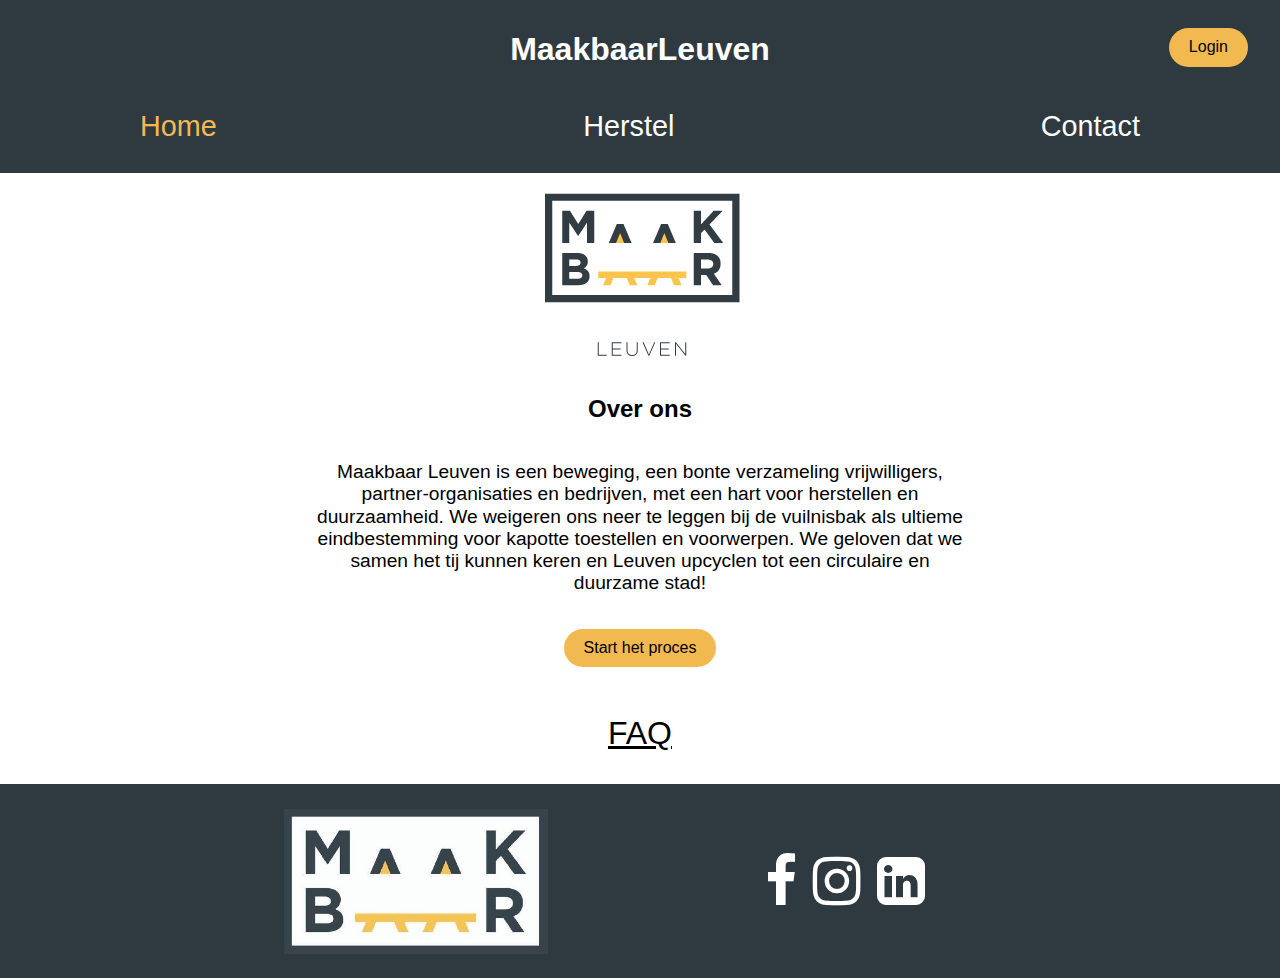
==== src/main/resources/templates/index.html @ 76f574c4 "Merge branch 'dev' into 40-emailcontact" ====
<!DOCTYPE html>
<html lang="en">
<head>
    <meta charset="UTF-8">
    <meta name="viewport" content="width=device-width, initial-scale=1.0">
    <link rel="stylesheet" href="../style/scss/normalize.css">
    <link rel="stylesheet" href="https://stackpath.bootstrapcdn.com/font-awesome/4.7.0/css/font-awesome.min.css">
    <link rel="stylesheet" href="../style/scss/style.css">
    <link rel="icon" type="image/png" href="../images/MaakbaarLeuven_jpg.jpg">
    <script type="text/javascript" src="../js/load_fragment.js" defer></script>
    <title>MaakbaarLeuven</title>
</head>
<body>
    <header id="headerContainer"></header>
    <main class="home_screen">
        <img src="../images/maakbaarleuven_logo.png" alt="placeholder-logo">
        <section class="over_ons">
            <h2>Over ons</h2>
            <p>Maakbaar Leuven is een beweging, een bonte verzameling vrijwilligers, partner-organisaties en bedrijven,
                met een hart voor herstellen en duurzaamheid. We weigeren ons neer te leggen bij de vuilnisbak als
                ultieme eindbestemming voor kapotte toestellen en voorwerpen. We geloven dat we samen het tij kunnen
                keren en Leuven upcyclen tot een circulaire en duurzame stad!</p>
        </section>
        <div id="button_FAQ">
            <button id="repair_form">Start het proces</button>
            <script>
                document.getElementById('repair_form').addEventListener('click', function() {
                    var link = document.createElement('a');
                    link.href = 'herstel.html';
                    link.click();
                    
                });
            </script>
            <a href="faq.html">FAQ</a>
        </div>
    </main>
    <footer id="footerContainer"></footer>
</body>
</html>
---- src/main/resources/style/scss/style.css ----
header {
  justify-content: space-between;
  align-items: center;
  padding: 10px 5%;
  background-color: rgb(47, 57, 64);
  position: relative;
}
header h1 {
  display: flex;
  justify-content: center;
  color: rgb(255, 255, 255);
}
header #login {
  display: inline-block;
  padding: 10px 20px;
  background-color: rgb(242, 185, 80);
  color: rgb(0, 0, 0);
  border: none;
  border-radius: 20px; /* Rounded edges */
  font-size: 16px;
  text-align: center;
  text-decoration: none;
  transition: background-color 0.3s, transform 0.2s;
  cursor: pointer;
  position: absolute;
  top: 1.76rem;
  right: 2rem;
}
header #login:hover {
  cursor: pointer;
  transform: scale(1.05);
}
header #login:active, header #login button:focus {
  outline: none; /* Remove the focus outline */
  transform: scale(0.95);
}
header nav ul {
  list-style-type: none;
  padding: 20px;
  display: flex;
  justify-content: space-between;
  max-width: 1000px;
  margin: auto;
}
header nav ul a {
  display: block;
  font-size: 1.8rem;
  transition: all 0.3s ease 0s;
  color: rgb(255, 255, 255);
}
header nav ul a:hover {
  transform: scale(1.05);
}
header nav ul .current a {
  color: rgb(242, 185, 80);
}

html {
  margin: 0;
  padding: 0;
  font-family: Arial, Helvetica, sans-serif;
}
html p {
  font-size: 1.2rem;
}
html a {
  text-decoration: none;
}

main .over_ons {
  display: flex;
  flex-direction: column;
  align-items: center;
}
main button {
  display: inline-block;
  padding: 10px 20px;
  background-color: rgb(242, 185, 80);
  color: rgb(0, 0, 0);
  border: none;
  border-radius: 20px; /* Rounded edges */
  font-size: 16px;
  text-align: center;
  text-decoration: none;
  transition: background-color 0.3s, transform 0.2s;
  margin: 1rem;
  cursor: pointer;
}
main button:hover {
  cursor: pointer;
  transform: scale(1.05);
}
main button:active, main button button:focus {
  outline: none; /* Remove the focus outline */
  transform: scale(0.95);
}
main #button_FAQ {
  display: flex;
  flex-direction: column;
  align-items: center;
}
main #button_FAQ a {
  margin-top: 2rem;
  margin-bottom: 2rem;
  font-size: 2rem;
  color: rgb(0, 0, 0);
  text-decoration: underline;
}
main #button_FAQ a:hover {
  transition: all 0.3s ease 0s;
  transform: scale(1.05);
}

.home_screen {
  max-width: 75ch;
  margin: auto;
  text-align: center;
}

body {
  min-height: 100vh;
}


/* Use the original naming conventions */
#vraag1div, #treediv, #maindiv, #nextdiv {
  display: flex;
  flex-direction: column;
}

#vraag1div {
  display: grid;
  grid-template-columns: 2fr 1fr;
  grid-gap: 10px;
}

#vraag1div label {
  grid-column: 0, 1;
}

#vraag1div input[type=radio] {
  grid-column: 1, 2;
}

#treediv {
  display: grid;
  grid-template-columns: 1fr 1fr;
  grid-gap: 10px;
}

#treediv p {
  grid-column: span 2;
}

#treediv label {
  grid-column: 0, 1;
}

#treediv input[type=radio] {
  grid-column: 1, 2;
}

/* Common styles for select and input elements */
select, input {
  width: 50%; /* Adjust the width as needed */
  padding: 5px;
  margin: 5px 0;
}

/* Common styles for buttons */
/* Specific styles for #maindiv */
#maindiv {
  align-items: center;
  text-align: center;
}

/* Specific styles for #nextdiv */
#nextdiv {
  align-items: center;
  text-align: center;
}

/* Styles for labels inside #nextdiv */
#nextdiv label {
  font-weight: bold;
}

/* Styles for error text inside #nextdiv */
#nextdiv #error {
  color: red;
}

#vraag1div #error {
  color: red;
  display: block;
  margin: 10px auto;
}

#treediv #error {
  color: red;
  display: block;
  margin: 10px auto;
}

#vraag1div {
  width: 80%;
  margin: 0 auto;
  padding: 20px;
  border: 1px solid #ccc;
  border-radius: 5px;
}

/* Style the radio buttons and labels */
#vraag1div label {
  display: block;
  margin-bottom: 5px;
}

#vraag1div input[type=radio] {
  margin-right: 5px;
}

/* Center the button */
#vraag1button {
  display: block;
  margin: 10px auto;
}

/* Center everything within the main element */
main {
  display: flex;
  flex-direction: column;
  align-items: center;
  margin-top: 5rem;
}

/* Styles for buttons */
div {
  display: flex;
  flex-direction: column;
}

#emailButton, #formButton {
  background-color: rgb(242, 185, 80);
  color: black;
  margin: 5px;
  padding: 20px;
  margin-top: 2rem;
  margin-bottom: 2rem;
}

.form-button {
  background-color: #2ECC40;
  color: white;
  margin: 5px;
}

.send-button {
  background-color: #FF4136;
  color: white;
  margin: 10px 0;
}

/* Styles for labels and inputs */
label {
  font-weight: bold;
}

input {
  width: 100%;
}


footer {
  position: sticky;
  top: 100%;
  display: grid;
  grid-template-columns: 65% 0%;
  width: 100%;
  height: auto;
  margin: 0;
  background-color: rgb(47, 57, 64);
}
footer h3 {
  text-transform: capitalize;
  line-height: 3rem;
  font-size: 1.8rem;
  margin: auto;
}
footer div {
  align-self: center;
  display: flex;
  align-items: center;
  text-align: center;
  line-height: 1.2rem;
  margin: 0.8rem;
  gap: 1rem;
  flex-direction: column;
}
footer ul {
  list-style: none;
  padding-left: 0;
  display: flex;
  flex-direction: column;
}
footer .socials {
  flex-direction: row;
  gap: 1rem;
  font-size: 3.5rem;
  vertical-align: auto;
}
footer .socials :hover {
  transition: all 0.3s ease 0s;
  color: rgb(242, 185, 80);
  transform: scale(1.05);
}
footer .socials li a {
  color: white;
}
footer p {
  text-transform: capitalize;
  max-width: none;
  width: 100%;
  text-align: center;
  padding: 0.8rem;
  word-spacing: 0.07rem;
  margin-bottom: 0;
}
footer span {
  text-transform: uppercase;
  font-weight: 200;
}

.kader {
  display: flex;
  padding: 2rem;
  margin-left: 20rem;
  margin-right: 20rem;
  margin-top: 2rem;
  margin-bottom: 2rem;
  background: whitesmoke;
  border-radius: 10px;
  flex-direction: column;
  -webkit-user-select: none; /* Safari */ /* IE 10 and IE 11 */
  -moz-user-select: none;
       user-select: none; /* Standard syntax */
}

.vraag {
  display: flex;
  background: whitesmoke;
  border-radius: 10px;
  flex-direction: column;
}

.antwoord {
  display: flex;
  padding: 2rem;
  background: rgb(168, 168, 168);
  border-radius: 10px;
  flex-direction: column;
}

.vraag:hover {
  cursor: pointer;
}

.deactivate {
  display: none;
}

.activate {
  display: block;
}

a {
  text-decoration: none;
}

body.login {
  background: #fbfbfb;
  background-repeat: no-repeat;
}

label {
  font-family: "Raleway", sans-serif;
  font-size: 11pt;
}

#forgot-pass {
  color: #432c2c;
  font-family: "Raleway", sans-serif;
  font-size: 10pt;
  margin-top: 0.7rem;
  text-align: right;
}

#card {
  background: -webkit-linear-gradient(bottom, #F2A950, #F2B950);
  background-repeat: no-repeat;
  border-radius: 8px;
  box-shadow: 1px 2px 8px rgba(0, 0, 0, 0.65);
  height: 410px;
  margin: 6rem auto 8.1rem auto;
  width: 329px;
}

#card-content {
  padding: 12px 44px;
}

#card-title {
  font-family: "Raleway Thin", sans-serif;
  letter-spacing: 4px;
  padding-bottom: 23px;
  padding-top: 13px;
  text-align: center;
}

#signup {
  color: #432c2c;
  font-family: "Raleway", sans-serif;
  font-size: 10pt;
  margin-top: 16px;
  text-align: center;
}

#submit-btn {
  background: -webkit-linear-gradient(right, #0D0D0D, #2F3940);
  border: none;
  border-radius: 21px;
  cursor: pointer;
  color: white;
  font-family: "Raleway SemiBold", sans-serif;
  height: 42.3px;
  margin: 0 auto;
  margin-top: 50px;
  transition: 0.25s;
  width: 153px;
}

#submit-btn:hover {
  transition: all 0.3s ease 0s;
  transform: scale(1.05);
}

.form {
  align-items: left;
  display: flex;
  flex-direction: column;
}

.form-border {
  height: 1px;
  width: 100%;
}

.form-content {
  background: #fbfbfb;
  border: none;
  outline: none;
  padding-top: 14px;
}

.underline-title {
  background: -webkit-linear-gradient(right, #0D0D0D, #2F3940);
  height: 2px;
  margin: -1.1rem auto 0 auto;
  width: 89px;
}

a {
  text-decoration: none;
}

body.register {
  background: #fbfbfb;
  background-repeat: no-repeat;
}

label {
  font-family: "Raleway", sans-serif;
  font-size: 11pt;
}

#forgot-pass {
  color: #432c2c;
  font-family: "Raleway", sans-serif;
  font-size: 10pt;
  margin-top: 0.7rem;
  text-align: right;
}

#card {
  background: -webkit-linear-gradient(bottom, #F2A950, #F2B950);
  background-repeat: no-repeat;
  border-radius: 8px;
  box-shadow: 1px 2px 8px rgba(0, 0, 0, 0.65);
  height: -moz-fit-content;
  height: fit-content;
  margin: 6rem auto 8.1rem auto;
  width: 329px;
}

#card-content {
  padding: 12px 44px;
}

#card-title {
  font-family: "Raleway Thin", sans-serif;
  letter-spacing: 4px;
  padding-bottom: 23px;
  padding-top: 13px;
  text-align: center;
}

#signup {
  color: #432c2c;
  font-family: "Raleway", sans-serif;
  font-size: 10pt;
  margin-top: 16px;
  text-align: center;
}

#submit-btn {
  background: -webkit-linear-gradient(right, #0D0D0D, #2F3940);
  border: none;
  border-radius: 21px;
  cursor: pointer;
  color: white;
  font-family: "Raleway SemiBold", sans-serif;
  height: 42.3px;
  margin: 1.5rem auto;
  transition: 0.25s;
  width: 153px;
}

#submit-btn:hover {
  transition: all 0.3s ease 0s;
  transform: scale(1.05);
}

.form {
  align-items: left;
  display: flex;
  flex-direction: column;
}

.form-border {
  height: 1px;
  width: 100%;
}

.form-content {
  background: #fbfbfb;
  border: none;
  outline: none;
  padding-top: 14px;
}

.underline-title {
  background: -webkit-linear-gradient(right, #0D0D0D, #2F3940);
  height: 2px;
  margin: -1.1rem auto 0 auto;
  width: 89px;
}

.label-padding {
  border: none;
  outline: none;
  padding: 0.3rem 0;
}

.input-padding {
  padding: 0.5rem;
}/*# sourceMappingURL=style.css.map */


.error {
  color: red;
}
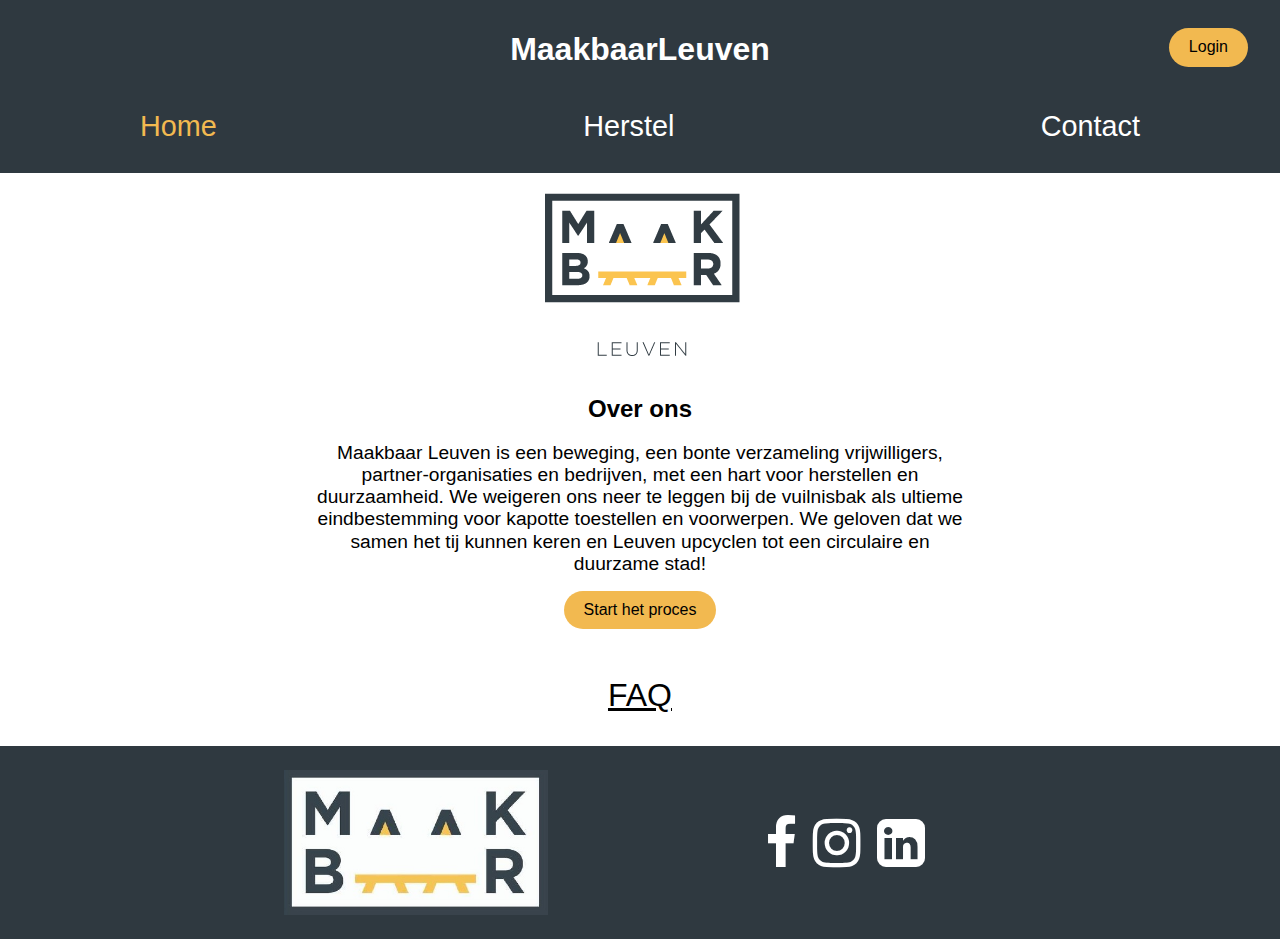
==== commit 9b493069: "Merge pull request #82 from UCLL-WerkplekProject-2023-2024/29-view-all-my-repairs-user" ====
--- a/src/main/resources/templates/index.html
+++ b/src/main/resources/templates/index.html
@@ -1,39 +1,40 @@
 <!DOCTYPE html>
 <html lang="en">
-<head>
-    <meta charset="UTF-8">
-    <meta name="viewport" content="width=device-width, initial-scale=1.0">
-    <link rel="stylesheet" href="../style/scss/normalize.css">
-    <link rel="stylesheet" href="https://stackpath.bootstrapcdn.com/font-awesome/4.7.0/css/font-awesome.min.css">
-    <link rel="stylesheet" href="../style/scss/style.css">
-    <link rel="icon" type="image/png" href="../images/MaakbaarLeuven_jpg.jpg">
-    <script type="text/javascript" src="../js/load_fragment.js" defer></script>
-    <title>MaakbaarLeuven</title>
-</head>
-<body>
-    <header id="headerContainer"></header>
-    <main class="home_screen">
-        <img src="../images/maakbaarleuven_logo.png" alt="placeholder-logo">
-        <section class="over_ons">
-            <h2>Over ons</h2>
-            <p>Maakbaar Leuven is een beweging, een bonte verzameling vrijwilligers, partner-organisaties en bedrijven,
-                met een hart voor herstellen en duurzaamheid. We weigeren ons neer te leggen bij de vuilnisbak als
-                ultieme eindbestemming voor kapotte toestellen en voorwerpen. We geloven dat we samen het tij kunnen
-                keren en Leuven upcyclen tot een circulaire en duurzame stad!</p>
-        </section>
-        <div id="button_FAQ">
-            <button id="repair_form">Start het proces</button>
-            <script>
-                document.getElementById('repair_form').addEventListener('click', function() {
-                    var link = document.createElement('a');
-                    link.href = 'herstel.html';
-                    link.click();
-                    
-                });
-            </script>
-            <a href="faq.html">FAQ</a>
-        </div>
-    </main>
-    <footer id="footerContainer"></footer>
-</body>
-</html>+    <head>
+        <meta charset="UTF-8" />
+        <meta name="viewport" content="width=device-width, initial-scale=1.0" />
+        <link rel="stylesheet" href="../style/scss/normalize.css" />
+        <link rel="stylesheet" href="https://stackpath.bootstrapcdn.com/font-awesome/4.7.0/css/font-awesome.min.css" />
+        <link rel="stylesheet" href="../style/scss/style.css" />
+        <link rel="icon" type="image/png" href="../images/MaakbaarLeuven_jpg.jpg" />
+        <script type="text/javascript" src="../js/user.js" defer></script>
+        <script type="text/javascript" src="../js/load_fragment.js" defer></script>
+        <title>MaakbaarLeuven</title>
+    </head>
+    <body>
+        <header id="headerContainer"></header>
+        <main class="home_screen">
+            <img src="../images/maakbaarleuven_logo.png" alt="maakbaarleuven-logo" />
+            <section class="over_ons">
+                <h2>Over ons</h2>
+                <p>
+                    Maakbaar Leuven is een beweging, een bonte verzameling vrijwilligers, partner-organisaties en bedrijven, met een hart voor
+                    herstellen en duurzaamheid. We weigeren ons neer te leggen bij de vuilnisbak als ultieme eindbestemming voor kapotte toestellen en
+                    voorwerpen. We geloven dat we samen het tij kunnen keren en Leuven upcyclen tot een circulaire en duurzame stad!
+                </p>
+            </section>
+            <div id="button_FAQ">
+                <button id="repair_form">Start het proces</button>
+                <script>
+                    document.getElementById("repair_form").addEventListener("click", function () {
+                        var link = document.createElement("a");
+                        link.href = "herstel.html";
+                        link.click();
+                    });
+                </script>
+                <a href="faq.html">FAQ</a>
+            </div>
+        </main>
+        <footer id="footerContainer"></footer>
+    </body>
+</html>
--- a/src/main/resources/style/scss/style.css
+++ b/src/main/resources/style/scss/style.css
@@ -10,13 +10,15 @@
   justify-content: center;
   color: rgb(255, 255, 255);
 }
-header #login {
+header #login,
+header #logout {
   display: inline-block;
   padding: 10px 20px;
   background-color: rgb(242, 185, 80);
   color: rgb(0, 0, 0);
   border: none;
-  border-radius: 20px; /* Rounded edges */
+  border-radius: 20px;
+  /* Rounded edges */
   font-size: 16px;
   text-align: center;
   text-decoration: none;
@@ -26,12 +28,17 @@
   top: 1.76rem;
   right: 2rem;
 }
-header #login:hover {
+header #login:hover,
+header #logout:hover {
   cursor: pointer;
   transform: scale(1.05);
 }
-header #login:active, header #login button:focus {
-  outline: none; /* Remove the focus outline */
+header #login:active,
+header #login button:focus,
+header #logout:active,
+header #logout button:focus {
+  outline: none;
+  /* Remove the focus outline */
   transform: scale(0.95);
 }
 header nav ul {
@@ -51,7 +58,7 @@
 header nav ul a:hover {
   transform: scale(1.05);
 }
-header nav ul .current a {
+header nav ul .current {
   color: rgb(242, 185, 80);
 }
 
@@ -121,6 +128,14 @@
   min-height: 100vh;
 }
 
+.buttonLayout2 {
+  background-color: white;
+  border: solid rgb(242, 185, 80);
+}
+
+.iframe {
+  margin-bottom: 2rem;
+}
 
 /* Use the original naming conventions */
 #vraag1div, #treediv, #maindiv, #nextdiv {
@@ -226,12 +241,47 @@
   margin: 10px auto;
 }
 
+#kader {
+  display: flex;
+  padding: 2rem;
+  margin-left: 20rem;
+  margin-right: 20rem;
+  margin-top: 2rem;
+  margin-bottom: 2rem;
+  background: whitesmoke;
+  border-radius: 10px;
+  flex-direction: column;
+  -webkit-user-select: none; /* Safari */ /* IE 10 and IE 11 */
+  -moz-user-select: none;
+       user-select: none; /* Standard syntax */
+}
+
+.deactivate * {
+  display: none;
+}
+
+.activate * {
+  display: block;
+}
+
+.videoMargin {
+  margin-top: 2rem;
+}
+
+#map {
+  height: 180px;
+}
+
+.SolutionHeader {
+  text-align: center;
+}
+
 /* Center everything within the main element */
 main {
   display: flex;
   flex-direction: column;
   align-items: center;
-  margin-top: 5rem;
+  margin-top: 2rem;
 }
 
 /* Styles for buttons */
@@ -270,6 +320,9 @@
   width: 100%;
 }
 
+body {
+  min-height: 100vh;
+}
 
 footer {
   position: sticky;
@@ -341,9 +394,9 @@
   background: whitesmoke;
   border-radius: 10px;
   flex-direction: column;
-  -webkit-user-select: none; /* Safari */ /* IE 10 and IE 11 */
-  -moz-user-select: none;
-       user-select: none; /* Standard syntax */
+  -webkit-user-select: none; /* Safari */
+  -ms-user-select: none; /* IE 10 and IE 11 */
+  user-select: none; /* Standard syntax */
 }
 
 .vraag {
@@ -496,7 +549,6 @@
   background-repeat: no-repeat;
   border-radius: 8px;
   box-shadow: 1px 2px 8px rgba(0, 0, 0, 0.65);
-  height: -moz-fit-content;
   height: fit-content;
   margin: 6rem auto 8.1rem auto;
   width: 329px;
@@ -573,9 +625,74 @@
 
 .input-padding {
   padding: 0.5rem;
-}/*# sourceMappingURL=style.css.map */
-
-
-.error {
-  color: red;
-}+}
+
+.bodyRepair {
+  font-family: "Arial", sans-serif;
+  margin: 0;
+  padding: 0;
+  background-color: #f4f4f4;
+}
+
+#repairList {
+  font-family: "Arial", sans-serif;
+  margin: 0;
+  padding: 0;
+  background-color: #f4f4f4;
+  display: grid;
+  grid-template-columns: repeat(auto-fill, minmax(300px, 1fr));
+  gap: 20px;
+  padding: 20px;
+  justify-content: center;
+}
+
+#repairItem {
+  background-color: #fff;
+  border-radius: 8px;
+  box-shadow: 0 4px 8px rgba(0, 0, 0, 0.1);
+  padding: 20px;
+  text-align: center;
+}
+
+p {
+  margin: 0;
+
+.toast {
+  visibility: hidden;
+  min-width: 250px;
+  background-color: #333;
+  color: #fff;
+  text-align: center;
+  border-radius: 2px;
+  padding: 16px;
+  position: fixed;
+  z-index: 1;
+  left: 50%;
+  bottom: 30px;
+  transform: translateX(-50%);
+}
+.toast.show {
+  visibility: visible;
+  animation: fadein 0.5s, fadeout 0.5s 2.5s;
+}
+
+@keyframes fadein {
+  from {
+    bottom: 0;
+    opacity: 0;
+  }
+  to {
+    bottom: 30px;
+    opacity: 1;
+  }
+}
+@keyframes fadeout {
+  from {
+    bottom: 30px;
+    opacity: 1;
+  }
+  to {
+    bottom: 0;
+    opacity: 0;
+  }
+}/*# sourceMappingURL=style.css.map */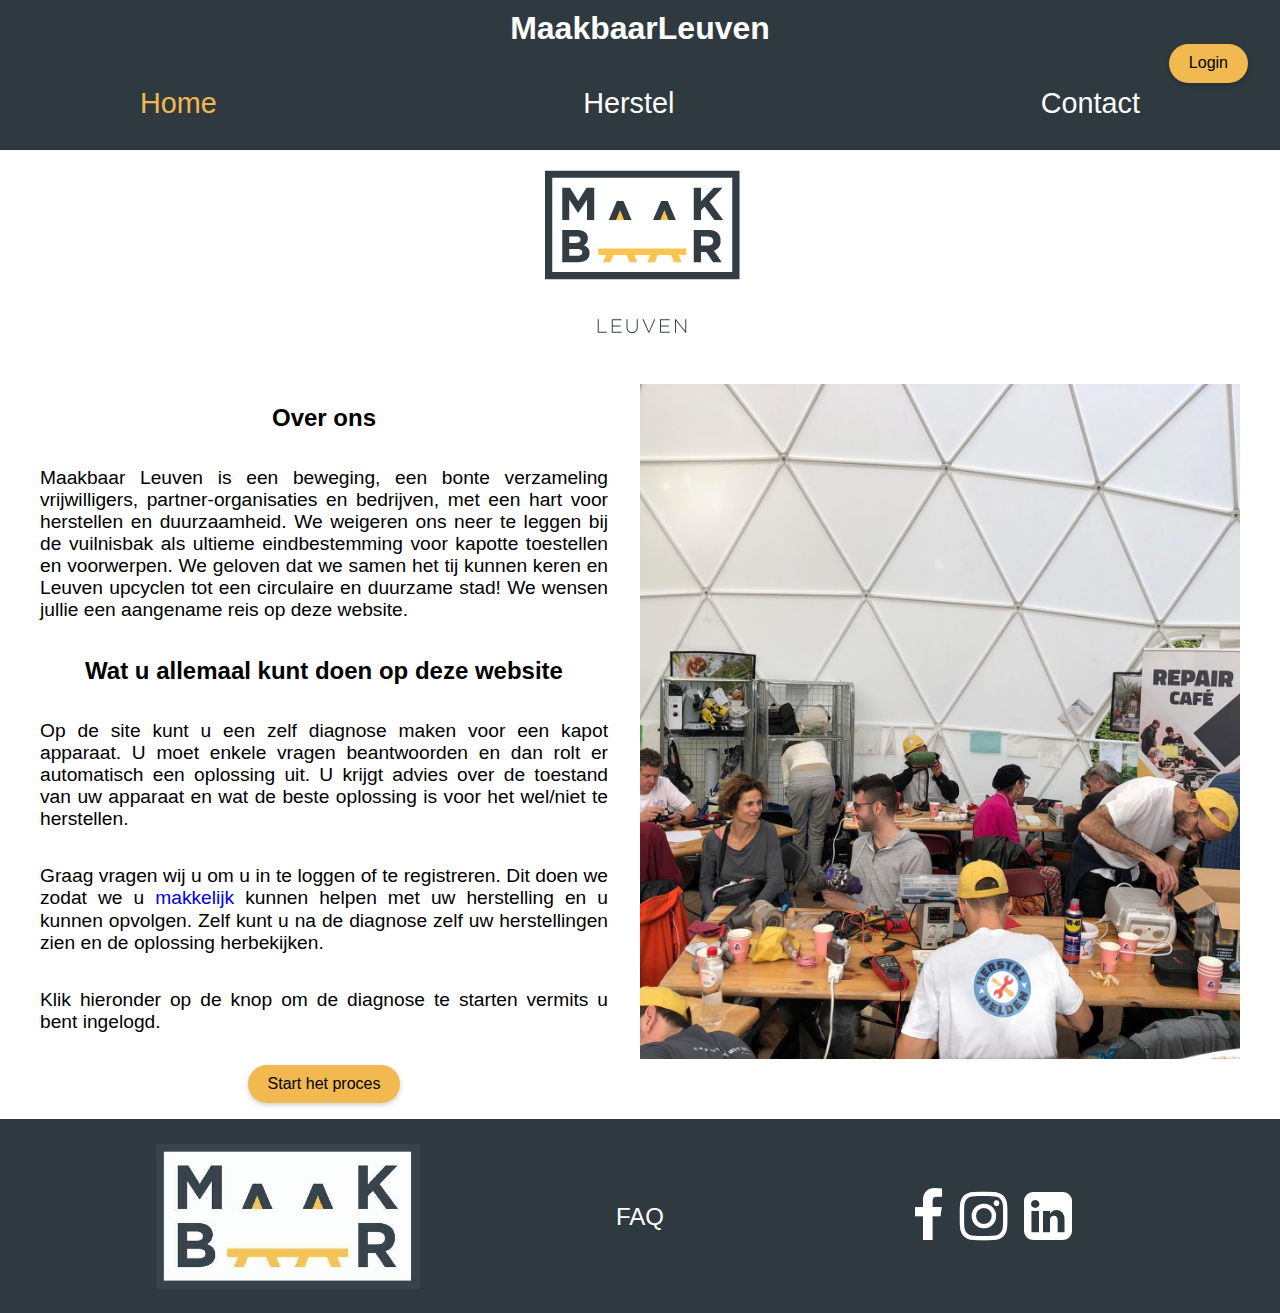
==== commit 23257827: "Merge pull request #119 from UCLL-WerkplekProject-2023-2024/dev" ====
--- a/src/main/resources/templates/index.html
+++ b/src/main/resources/templates/index.html
@@ -1,40 +1,49 @@
 <!DOCTYPE html>
-<html lang="en">
-    <head>
-        <meta charset="UTF-8" />
-        <meta name="viewport" content="width=device-width, initial-scale=1.0" />
-        <link rel="stylesheet" href="../style/scss/normalize.css" />
-        <link rel="stylesheet" href="https://stackpath.bootstrapcdn.com/font-awesome/4.7.0/css/font-awesome.min.css" />
-        <link rel="stylesheet" href="../style/scss/style.css" />
-        <link rel="icon" type="image/png" href="../images/MaakbaarLeuven_jpg.jpg" />
-        <script type="text/javascript" src="../js/user.js" defer></script>
-        <script type="text/javascript" src="../js/load_fragment.js" defer></script>
-        <title>MaakbaarLeuven</title>
-    </head>
-    <body>
-        <header id="headerContainer"></header>
-        <main class="home_screen">
-            <img src="../images/maakbaarleuven_logo.png" alt="maakbaarleuven-logo" />
-            <section class="over_ons">
-                <h2>Over ons</h2>
-                <p>
-                    Maakbaar Leuven is een beweging, een bonte verzameling vrijwilligers, partner-organisaties en bedrijven, met een hart voor
-                    herstellen en duurzaamheid. We weigeren ons neer te leggen bij de vuilnisbak als ultieme eindbestemming voor kapotte toestellen en
-                    voorwerpen. We geloven dat we samen het tij kunnen keren en Leuven upcyclen tot een circulaire en duurzame stad!
-                </p>
-            </section>
-            <div id="button_FAQ">
-                <button id="repair_form">Start het proces</button>
-                <script>
-                    document.getElementById("repair_form").addEventListener("click", function () {
-                        var link = document.createElement("a");
-                        link.href = "herstel.html";
-                        link.click();
-                    });
-                </script>
-                <a href="faq.html">FAQ</a>
-            </div>
-        </main>
-        <footer id="footerContainer"></footer>
-    </body>
+<html lang="nl">
+	<head>
+		<meta charset="UTF-8" />
+		<meta name="viewport" content="width=device-width, initial-scale=1.0" />
+		<link rel="stylesheet" href="../style/scss/normalize.css" />
+		<link rel="stylesheet" href="https://stackpath.bootstrapcdn.com/font-awesome/4.7.0/css/font-awesome.min.css" />
+		<link rel="stylesheet" href="../style/scss/style.css" />
+		<link rel="icon" type="image/png" href="../images/MaakbaarLeuven_jpg.jpg" />
+		<script type="text/javascript" src="../js/user.js" defer></script>
+		<script type="text/javascript" src="../js/load_fragment.js" defer></script>
+		<title>MaakbaarLeuven</title>
+	</head>
+	<body>
+		<header id="headerContainer"></header>
+		<main class="home_screen">
+			<img id="logoMaakbaar" src="../images/maakbaarleuven_logo.png" alt="maakbaarleuven-logo" />
+			<div class="text_container">
+			<section class="over_ons">
+				<h2>Over ons</h2>
+				<p>
+					Maakbaar Leuven is een beweging, een bonte verzameling vrijwilligers, partner-organisaties en bedrijven, met een hart voor herstellen en
+					duurzaamheid. We weigeren ons neer te leggen bij de vuilnisbak als ultieme eindbestemming voor kapotte toestellen en voorwerpen. We geloven
+					dat we samen het tij kunnen keren en Leuven upcyclen tot een circulaire en duurzame stad! We wensen jullie een aangename reis op deze website.
+				</p>
+				<h2>Wat u allemaal kunt doen op deze website</h2>
+				<p class="text_index">Op de site kunt u een zelf diagnose maken voor een kapot apparaat. U moet enkele vragen beantwoorden en dan rolt er automatisch een oplossing uit. U krijgt advies over de toestand van uw apparaat en wat de beste oplossing is voor het wel/niet te herstellen.</p>
+				<p class="text_index">Graag vragen wij u om u in te loggen of te registreren. Dit doen we zodat we u <a id="easter_egg" href="https://www.tiktok.com/@jokke.vl/video/7302476106165243169">makkelijk</a> kunnen helpen met uw herstelling en u kunnen opvolgen. Zelf kunt u na de diagnose zelf uw herstellingen zien en de oplossing herbekijken.</p>
+				<p class="text_index">Klik hieronder op de knop om de diagnose te starten vermits u bent ingelogd.</p>
+				<div id="button_FAQ">
+					<button id="repair_form">Start het proces</button>
+					<script>
+						document.getElementById("repair_form").addEventListener("click", function () {
+							var link = document.createElement("a");
+							link.href = "herstel.html";
+							link.click();
+						});
+					</script>
+				</div>
+			</div>
+			</section>
+			
+			<div class="image_container">
+				<img src="../images/foto_repair.jpg" alt="Repair cafe">
+			  </div>
+		</main>
+		<footer id="footerContainer"></footer>
+	</body>
 </html>
--- a/src/main/resources/style/scss/style.css
+++ b/src/main/resources/style/scss/style.css
@@ -121,7 +121,7 @@
 .home_screen {
   max-width: 75ch;
   margin: auto;
-  text-align: center;
+  text-align: justify;
 }
 
 body {
@@ -137,6 +137,195 @@
   margin-bottom: 2rem;
 }
 
+h1 {
+  margin: 0 auto;
+  margin-bottom: 20px;
+}
+
+.text_index {
+  margin-bottom: 1rem;
+}
+
+#easter_egg:visited {
+  text-decoration: none;
+  color: rgb(0, 0, 0);
+}
+
+#easter_egg {
+  cursor: text;
+}
+
+#dropdownlabel {
+  display: block;
+  font-size: 1rem;
+  color: #333;
+  margin-bottom: 0.5rem;
+}
+
+select#merk, select#devices {
+  width: 100%;
+  padding: 10px 15px;
+  background-color: #fff;
+  border: 2px solid #ccc;
+  border-radius: 4px;
+  font-size: 1rem;
+  color: #333;
+  -webkit-appearance: none;
+  -moz-appearance: none;
+  appearance: none;
+  background-image: url('data:image/svg+xml;utf8,<svg fill="%23333" height="24" viewBox="0 0 24 24" width="24" xmlns="http://www.w3.org/2000/svg"><path d="M7 10l5 5 5-5z"/></svg>');
+  background-repeat: no-repeat;
+  background-position: right 10px top 50%;
+  background-size: 12px;
+  cursor: pointer;
+}
+select#merk:hover, select#devices:hover {
+  border-color: #bbb;
+}
+select#merk:focus, select#devices:focus {
+  outline: none;
+  border-color: #66afe9;
+  box-shadow: 0 0 0 0.2rem rgba(102, 175, 233, 0.25);
+}
+
+input {
+  background: #f2f2f2;
+  border: 2px solid #ddd;
+  border-radius: 8px;
+  padding: 10px 15px;
+  font-size: 16px;
+  color: #333;
+  transition: border-color 0.3s, box-shadow 0.3s;
+  margin-top: 20px;
+}
+input:focus {
+  border-color: #0056b3;
+  box-shadow: 0 0 8px rgba(0, 86, 179, 0.25);
+  outline: none;
+}
+input::-moz-placeholder {
+  color: #999;
+}
+input::placeholder {
+  color: #999;
+}
+input:disabled {
+  background: #eaeaea;
+  color: #999;
+}
+
+#emailMain {
+  display: flex;
+  flex-direction: column;
+  align-items: center;
+  justify-content: center;
+  padding: 2rem;
+}
+#emailMain button {
+  font-size: 1rem;
+  padding: 0.75rem 2rem;
+  margin: 1rem 0;
+  border: none;
+  border-radius: 2rem;
+  box-shadow: 0 2px 5px rgba(0, 0, 0, 0.2);
+  cursor: pointer;
+  text-decoration: none;
+  transition: all 0.3s ease;
+  width: auto;
+  max-width: 260px;
+}
+#emailMain button:hover, #emailMain button:focus {
+  background-color: #e59a11;
+  box-shadow: 0 4px 8px rgba(0, 0, 0, 0.3);
+  outline: none;
+}
+#emailMain #emailButton {
+  background-color: whitesmoke;
+  border-radius: 2rem;
+  border-width: 2px;
+  border: solid;
+  border-color: rgb(242, 185, 80);
+}
+@media (min-width: 768px) {
+  #emailMain {
+    max-width: 80%;
+    margin: 0 auto;
+  }
+}
+
+#agendaButton {
+  background-color: whitesmoke;
+  border-radius: 2rem;
+  border-width: 2px;
+  border: solid;
+  border-color: rgb(242, 185, 80);
+}
+
+button {
+  font-size: 1rem;
+  padding: 0.75rem 2rem;
+  margin: 1rem 0;
+  border: none;
+  border-radius: 2rem;
+  box-shadow: 0 2px 5px rgba(0, 0, 0, 0.2);
+  cursor: pointer;
+  text-decoration: none;
+  transition: all 0.3s ease;
+  width: auto;
+  max-width: 260px;
+}
+button:hover, button:focus {
+  background-color: #e59a11;
+  box-shadow: 0 4px 8px rgba(0, 0, 0, 0.3);
+  outline: none;
+}
+
+.home_screen {
+  display: grid;
+  grid-template-columns: repeat(2, 1fr);
+  grid-gap: 2rem;
+  align-items: start;
+  width: 100%;
+  max-width: 1200px;
+  margin: 0 auto;
+}
+.home_screen .text_container {
+  grid-column-start: 1;
+  max-width: 600px;
+}
+.home_screen .text_container h2, .home_screen .text_container p {
+  margin-bottom: 1rem;
+}
+.home_screen #logoMaakbaar {
+  grid-column: 1/span 2;
+  justify-self: center;
+  max-width: 100%;
+  height: auto;
+}
+.home_screen .image_container {
+  grid-column-start: 2;
+  max-width: 600px;
+}
+.home_screen .image_container img {
+  width: auto;
+  height: 75vh;
+  -o-object-fit: cover;
+     object-fit: cover;
+}
+@media (max-width: 960px) {
+  .home_screen {
+    grid-template-columns: 1fr;
+  }
+  .home_screen .text_container, .home_screen .image_container {
+    max-width: 100%;
+  }
+}
+@media (max-width: 1200px) {
+  .home_screen {
+    max-width: 100%;
+  }
+}
+
 /* Use the original naming conventions */
 #vraag1div, #treediv, #maindiv, #nextdiv {
   display: flex;
@@ -145,7 +334,7 @@
 
 #vraag1div {
   display: grid;
-  grid-template-columns: 2fr 1fr;
+  grid-template-columns: 9fr 1fr;
   grid-gap: 10px;
 }
 
@@ -169,6 +358,7 @@
 
 #treediv label {
   grid-column: 0, 1;
+  margin: 0 auto;
 }
 
 #treediv input[type=radio] {
@@ -201,7 +391,7 @@
 }
 
 /* Styles for error text inside #nextdiv */
-#nextdiv #error {
+#error {
   color: red;
 }
 
@@ -218,11 +408,8 @@
 }
 
 #vraag1div {
-  width: 80%;
   margin: 0 auto;
   padding: 20px;
-  border: 1px solid #ccc;
-  border-radius: 5px;
 }
 
 /* Style the radio buttons and labels */
@@ -266,6 +453,9 @@
 
 .videoMargin {
   margin-top: 2rem;
+  display: flex;
+  justify-content: center;
+  align-items: center;
 }
 
 #map {
@@ -274,6 +464,33 @@
 
 .SolutionHeader {
   text-align: center;
+}
+
+.vraag_container {
+  min-width: 30rem;
+  font-size: 1.3rem;
+}
+
+.vraag_container label, .vraag_container button, .vraag_container p {
+  font-size: 1.3rem;
+}
+
+.solutiondiv p {
+  font-size: 1.3rem;
+}
+
+#maindiv label, #maindiv button {
+  font-size: 1.3rem;
+}
+
+#nextdiv label, #maindiv button {
+  font-size: 1.3rem;
+}
+
+.vraag_button, #start {
+  margin: 1rem auto;
+  grid-column: span 2;
+  width: 15rem;
 }
 
 /* Center everything within the main element */
@@ -328,7 +545,7 @@
   position: sticky;
   top: 100%;
   display: grid;
-  grid-template-columns: 65% 0%;
+  grid-template-columns: 45% 10% 45%;
   width: 100%;
   height: auto;
   margin: 0;
@@ -382,6 +599,17 @@
 footer span {
   text-transform: uppercase;
   font-weight: 200;
+}
+footer #faq {
+  text-decoration: none;
+  color: white;
+  font-size: 1.5rem;
+  margin: 0 auto;
+}
+footer #faq:hover {
+  transition: all 0.3s ease 0s;
+  color: rgb(242, 185, 80);
+  transform: scale(1.05);
 }
 
 .kader {
@@ -394,9 +622,12 @@
   background: whitesmoke;
   border-radius: 10px;
   flex-direction: column;
-  -webkit-user-select: none; /* Safari */
-  -ms-user-select: none; /* IE 10 and IE 11 */
-  user-select: none; /* Standard syntax */
+  -webkit-user-select: none;
+  /* Safari */
+  /* IE 10 and IE 11 */
+  -moz-user-select: none;
+       user-select: none;
+  /* Standard syntax */
 }
 
 .vraag {
@@ -549,6 +780,7 @@
   background-repeat: no-repeat;
   border-radius: 8px;
   box-shadow: 1px 2px 8px rgba(0, 0, 0, 0.65);
+  height: -moz-fit-content;
   height: fit-content;
   margin: 6rem auto 8.1rem auto;
   width: 329px;
@@ -627,6 +859,45 @@
   padding: 0.5rem;
 }
 
+.toast {
+  visibility: hidden;
+  min-width: 250px;
+  background-color: #333;
+  color: #fff;
+  text-align: center;
+  border-radius: 2px;
+  padding: 16px;
+  position: fixed;
+  z-index: 1;
+  left: 50%;
+  bottom: 30px;
+  transform: translateX(-50%);
+}
+.toast.show {
+  visibility: visible;
+  animation: fadein 0.5s, fadeout 0.5s 2.5s;
+}
+
+@keyframes fadein {
+  from {
+    bottom: 0;
+    opacity: 0;
+  }
+  to {
+    bottom: 30px;
+    opacity: 1;
+  }
+}
+@keyframes fadeout {
+  from {
+    bottom: 30px;
+    opacity: 1;
+  }
+  to {
+    bottom: 0;
+    opacity: 0;
+  }
+}
 .bodyRepair {
   font-family: "Arial", sans-serif;
   margin: 0;
@@ -653,46 +924,87 @@
   padding: 20px;
   text-align: center;
 }
-
-p {
-  margin: 0;
-
-.toast {
-  visibility: hidden;
-  min-width: 250px;
-  background-color: #333;
-  color: #fff;
-  text-align: center;
-  border-radius: 2px;
-  padding: 16px;
-  position: fixed;
-  z-index: 1;
-  left: 50%;
-  bottom: 30px;
-  transform: translateX(-50%);
-}
-.toast.show {
-  visibility: visible;
-  animation: fadein 0.5s, fadeout 0.5s 2.5s;
-}
-
-@keyframes fadein {
-  from {
-    bottom: 0;
-    opacity: 0;
-  }
-  to {
-    bottom: 30px;
-    opacity: 1;
-  }
-}
-@keyframes fadeout {
-  from {
-    bottom: 30px;
-    opacity: 1;
-  }
-  to {
-    bottom: 0;
-    opacity: 0;
-  }
+#repairItem:hover {
+  cursor: pointer;
+  transition: all 0.3s ease 0s;
+  transform: scale(1.05);
+}
+
+#repairItemSelected {
+  background-color: #fff;
+  border-radius: 8px;
+  box-shadow: 0 4px 8px rgba(0, 0, 0, 0.1);
+  padding: 20px;
+  text-align: center;
+}
+
+#repairItem p, #treediv p {
+  margin: auto;
+}
+
+#pherstel {
+  margin-left: 300px;
+  margin-right: 300px;
+}
+
+#userCard {
+  display: flex;
+  padding: 1rem;
+  margin-left: 20rem;
+  margin-right: 20rem;
+  margin-top: 2rem;
+  margin-bottom: 2rem;
+  background: rgb(188, 188, 188);
+  border-radius: 10px;
+  flex-direction: column;
+  -webkit-user-select: none;
+  /* Safari */
+  /* IE 10 and IE 11 */
+  -moz-user-select: none;
+       user-select: none;
+  /* Standard syntax */
+  text-align: center;
+}
+
+.fa-trash:hover {
+  cursor: pointer;
+}
+
+table {
+  border: none;
+  width: 100%;
+  border-collapse: collapse;
+  font-family: "Arial", sans-serif;
+}
+table th, table td {
+  padding: 15px;
+  text-align: left;
+  vertical-align: middle;
+  border-bottom: 1px solid #e1e1e1;
+}
+table th {
+  background: linear-gradient(145deg, #6c757d, #5D6975);
+  color: white;
+  font-weight: bold;
+  text-transform: uppercase;
+  letter-spacing: 0.1em;
+}
+table tr:nth-child(even) {
+  background-color: #fafafa;
+}
+table tr:hover {
+  background-color: #f5f5f5;
+}
+
+#updateButton {
+  border: none;
+  color: white;
+  padding: 5px 10px;
+  text-align: center;
+  align-items: center;
+  text-decoration: none;
+  display: inline-block;
+  font-size: 12px;
+  margin: 2px 2px;
+  cursor: hand;
 }/*# sourceMappingURL=style.css.map */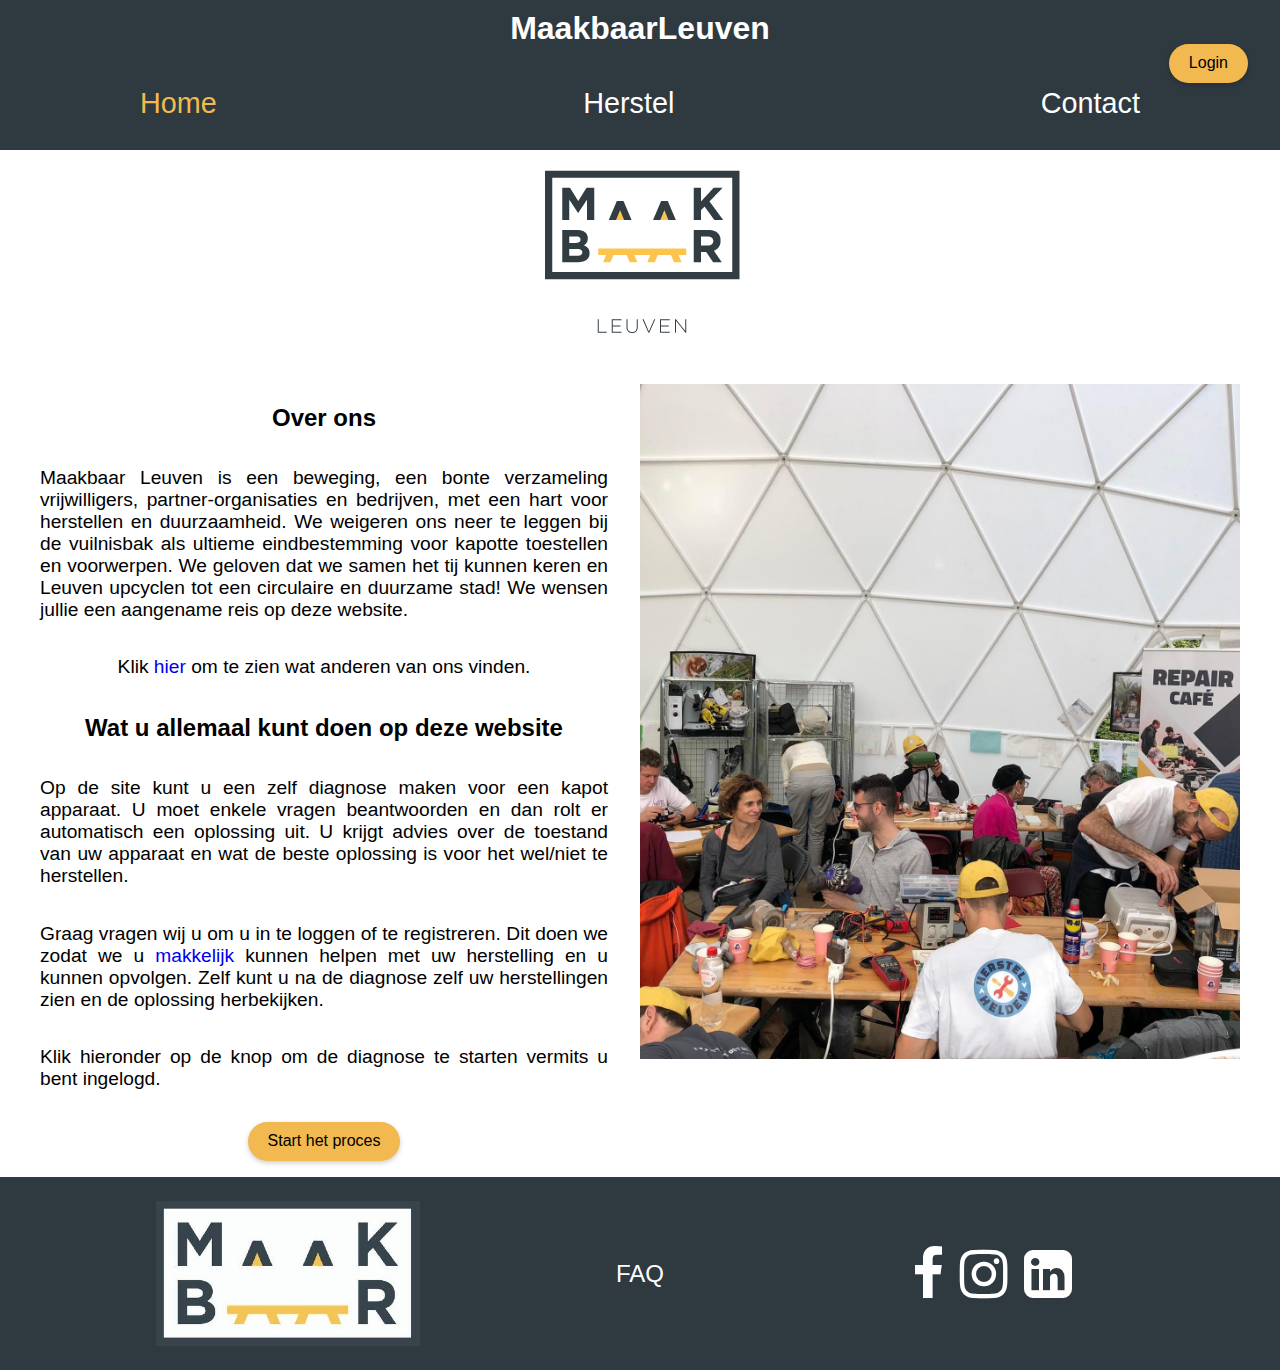
==== commit a9973134: "para" ====
--- a/src/main/resources/templates/index.html
+++ b/src/main/resources/templates/index.html
@@ -1,31 +1,42 @@
 <!DOCTYPE html>
 <html lang="nl">
-	<head>
-		<meta charset="UTF-8" />
-		<meta name="viewport" content="width=device-width, initial-scale=1.0" />
-		<link rel="stylesheet" href="../style/scss/normalize.css" />
-		<link rel="stylesheet" href="https://stackpath.bootstrapcdn.com/font-awesome/4.7.0/css/font-awesome.min.css" />
-		<link rel="stylesheet" href="../style/scss/style.css" />
-		<link rel="icon" type="image/png" href="../images/MaakbaarLeuven_jpg.jpg" />
-		<script type="text/javascript" src="../js/user.js" defer></script>
-		<script type="text/javascript" src="../js/load_fragment.js" defer></script>
-		<title>MaakbaarLeuven</title>
-	</head>
-	<body>
-		<header id="headerContainer"></header>
-		<main class="home_screen">
-			<img id="logoMaakbaar" src="../images/maakbaarleuven_logo.png" alt="maakbaarleuven-logo" />
-			<div class="text_container">
+
+<head>
+	<meta charset="UTF-8" />
+	<meta name="viewport" content="width=device-width, initial-scale=1.0" />
+	<link rel="stylesheet" href="../style/scss/normalize.css" />
+	<link rel="stylesheet" href="https://stackpath.bootstrapcdn.com/font-awesome/4.7.0/css/font-awesome.min.css" />
+	<link rel="stylesheet" href="../style/scss/style.css" />
+	<link rel="icon" type="image/png" href="../images/MaakbaarLeuven_jpg.jpg" />
+	<script type="text/javascript" src="../js/user.js" defer></script>
+	<script type="text/javascript" src="../js/load_fragment.js" defer></script>
+	<title>MaakbaarLeuven</title>
+</head>
+
+<body>
+	<header id="headerContainer"></header>
+	<main class="home_screen">
+		<img id="logoMaakbaar" src="../images/maakbaarleuven_logo.png" alt="maakbaarleuven-logo" />
+		<div class="text_container">
 			<section class="over_ons">
 				<h2>Over ons</h2>
 				<p>
-					Maakbaar Leuven is een beweging, een bonte verzameling vrijwilligers, partner-organisaties en bedrijven, met een hart voor herstellen en
-					duurzaamheid. We weigeren ons neer te leggen bij de vuilnisbak als ultieme eindbestemming voor kapotte toestellen en voorwerpen. We geloven
-					dat we samen het tij kunnen keren en Leuven upcyclen tot een circulaire en duurzame stad! We wensen jullie een aangename reis op deze website.
+					Maakbaar Leuven is een beweging, een bonte verzameling vrijwilligers, partner-organisaties en
+					bedrijven, met een hart voor herstellen en
+					duurzaamheid. We weigeren ons neer te leggen bij de vuilnisbak als ultieme eindbestemming voor
+					kapotte toestellen en voorwerpen. We geloven
+					dat we samen het tij kunnen keren en Leuven upcyclen tot een circulaire en duurzame stad! We wensen
+					jullie een aangename reis op deze website.
 				</p>
+				<p id="recensiepar">Klik <a href="recensie.html">hier</a> om te zien wat anderen van ons vinden.</p>
 				<h2>Wat u allemaal kunt doen op deze website</h2>
-				<p class="text_index">Op de site kunt u een zelf diagnose maken voor een kapot apparaat. U moet enkele vragen beantwoorden en dan rolt er automatisch een oplossing uit. U krijgt advies over de toestand van uw apparaat en wat de beste oplossing is voor het wel/niet te herstellen.</p>
-				<p class="text_index">Graag vragen wij u om u in te loggen of te registreren. Dit doen we zodat we u <a id="easter_egg" href="https://www.tiktok.com/@jokke.vl/video/7302476106165243169">makkelijk</a> kunnen helpen met uw herstelling en u kunnen opvolgen. Zelf kunt u na de diagnose zelf uw herstellingen zien en de oplossing herbekijken.</p>
+				<p class="text_index">Op de site kunt u een zelf diagnose maken voor een kapot apparaat. U moet enkele
+					vragen beantwoorden en dan rolt er automatisch een oplossing uit. U krijgt advies over de toestand
+					van uw apparaat en wat de beste oplossing is voor het wel/niet te herstellen.</p>
+				<p class="text_index">Graag vragen wij u om u in te loggen of te registreren. Dit doen we zodat we u <a
+						id="easter_egg" href="https://www.tiktok.com/@jokke.vl/video/7302476106165243169">makkelijk</a>
+					kunnen helpen met uw herstelling en u kunnen opvolgen. Zelf kunt u na de diagnose zelf uw
+					herstellingen zien en de oplossing herbekijken.</p>
 				<p class="text_index">Klik hieronder op de knop om de diagnose te starten vermits u bent ingelogd.</p>
 				<div id="button_FAQ">
 					<button id="repair_form">Start het proces</button>
@@ -37,13 +48,14 @@
 						});
 					</script>
 				</div>
-			</div>
-			</section>
-			
-			<div class="image_container">
-				<img src="../images/foto_repair.jpg" alt="Repair cafe">
-			  </div>
-		</main>
-		<footer id="footerContainer"></footer>
-	</body>
-</html>
+		</div>
+		</section>
+
+		<div class="image_container">
+			<img src="../images/foto_repair.jpg" alt="Repair cafe">
+		</div>
+	</main>
+	<footer id="footerContainer"></footer>
+</body>
+
+</html>--- a/src/main/resources/style/scss/style.css
+++ b/src/main/resources/style/scss/style.css
@@ -5,11 +5,13 @@
   background-color: rgb(47, 57, 64);
   position: relative;
 }
+
 header h1 {
   display: flex;
   justify-content: center;
   color: rgb(255, 255, 255);
 }
+
 header #login,
 header #logout {
   display: inline-block;
@@ -28,11 +30,13 @@
   top: 1.76rem;
   right: 2rem;
 }
+
 header #login:hover,
 header #logout:hover {
   cursor: pointer;
   transform: scale(1.05);
 }
+
 header #login:active,
 header #login button:focus,
 header #logout:active,
@@ -41,6 +45,7 @@
   /* Remove the focus outline */
   transform: scale(0.95);
 }
+
 header nav ul {
   list-style-type: none;
   padding: 20px;
@@ -49,15 +54,18 @@
   max-width: 1000px;
   margin: auto;
 }
+
 header nav ul a {
   display: block;
   font-size: 1.8rem;
   transition: all 0.3s ease 0s;
   color: rgb(255, 255, 255);
 }
+
 header nav ul a:hover {
   transform: scale(1.05);
 }
+
 header nav ul .current {
   color: rgb(242, 185, 80);
 }
@@ -67,9 +75,11 @@
   padding: 0;
   font-family: Arial, Helvetica, sans-serif;
 }
+
 html p {
   font-size: 1.2rem;
 }
+
 html a {
   text-decoration: none;
 }
@@ -79,13 +89,15 @@
   flex-direction: column;
   align-items: center;
 }
+
 main button {
   display: inline-block;
   padding: 10px 20px;
   background-color: rgb(242, 185, 80);
   color: rgb(0, 0, 0);
   border: none;
-  border-radius: 20px; /* Rounded edges */
+  border-radius: 20px;
+  /* Rounded edges */
   font-size: 16px;
   text-align: center;
   text-decoration: none;
@@ -93,19 +105,25 @@
   margin: 1rem;
   cursor: pointer;
 }
+
 main button:hover {
   cursor: pointer;
   transform: scale(1.05);
 }
-main button:active, main button button:focus {
-  outline: none; /* Remove the focus outline */
+
+main button:active,
+main button button:focus {
+  outline: none;
+  /* Remove the focus outline */
   transform: scale(0.95);
 }
+
 main #button_FAQ {
   display: flex;
   flex-direction: column;
   align-items: center;
 }
+
 main #button_FAQ a {
   margin-top: 2rem;
   margin-bottom: 2rem;
@@ -113,6 +131,7 @@
   color: rgb(0, 0, 0);
   text-decoration: underline;
 }
+
 main #button_FAQ a:hover {
   transition: all 0.3s ease 0s;
   transform: scale(1.05);
@@ -327,7 +346,10 @@
 }
 
 /* Use the original naming conventions */
-#vraag1div, #treediv, #maindiv, #nextdiv {
+#vraag1div,
+#treediv,
+#maindiv,
+#nextdiv {
   display: flex;
   flex-direction: column;
 }
@@ -366,8 +388,10 @@
 }
 
 /* Common styles for select and input elements */
-select, input {
-  width: 50%; /* Adjust the width as needed */
+select,
+input {
+  width: 50%;
+  /* Adjust the width as needed */
   padding: 5px;
   margin: 5px 0;
 }
@@ -410,6 +434,8 @@
 #vraag1div {
   margin: 0 auto;
   padding: 20px;
+  border: 1px solid #ccc;
+  border-radius: 5px;
 }
 
 /* Style the radio buttons and labels */
@@ -438,9 +464,9 @@
   background: whitesmoke;
   border-radius: 10px;
   flex-direction: column;
-  -webkit-user-select: none; /* Safari */ /* IE 10 and IE 11 */
-  -moz-user-select: none;
-       user-select: none; /* Standard syntax */
+  -webkit-user-select: none; /* Safari */
+  -ms-user-select: none; /* IE 10 and IE 11 */
+  user-select: none; /* Standard syntax */
 }
 
 .deactivate * {
@@ -493,6 +519,10 @@
   width: 15rem;
 }
 
+#DIY_p {
+  margin-top: 1.5rem;
+}
+
 /* Center everything within the main element */
 main {
   display: flex;
@@ -507,7 +537,8 @@
   flex-direction: column;
 }
 
-#emailButton, #formButton {
+#emailButton,
+#formButton {
   background-color: rgb(242, 185, 80);
   color: black;
   margin: 5px;
@@ -551,12 +582,14 @@
   margin: 0;
   background-color: rgb(47, 57, 64);
 }
+
 footer h3 {
   text-transform: capitalize;
   line-height: 3rem;
   font-size: 1.8rem;
   margin: auto;
 }
+
 footer div {
   align-self: center;
   display: flex;
@@ -567,26 +600,31 @@
   gap: 1rem;
   flex-direction: column;
 }
+
 footer ul {
   list-style: none;
   padding-left: 0;
   display: flex;
   flex-direction: column;
 }
+
 footer .socials {
   flex-direction: row;
   gap: 1rem;
   font-size: 3.5rem;
   vertical-align: auto;
 }
+
 footer .socials :hover {
   transition: all 0.3s ease 0s;
   color: rgb(242, 185, 80);
   transform: scale(1.05);
 }
+
 footer .socials li a {
   color: white;
 }
+
 footer p {
   text-transform: capitalize;
   max-width: none;
@@ -596,6 +634,7 @@
   word-spacing: 0.07rem;
   margin-bottom: 0;
 }
+
 footer span {
   text-transform: uppercase;
   font-weight: 200;
@@ -624,11 +663,32 @@
   flex-direction: column;
   -webkit-user-select: none;
   /* Safari */
+  -ms-user-select: none;
   /* IE 10 and IE 11 */
   -moz-user-select: none;
-       user-select: none;
+  user-select: none;
   /* Standard syntax */
 }
+
+.kaderSolution {
+  display: flex;
+  padding: 2rem;
+  margin-left: 20rem;
+  margin-right: 20rem;
+  margin-top: 2rem;
+  margin-bottom: 2rem;
+  background: gainsboro;
+  border-radius: 10px;
+  flex-direction: column;
+  -webkit-user-select: none;
+  /* Safari */
+  /* IE 10 and IE 11 */
+  -moz-user-select: none;
+  user-select: none;
+  /* Standard syntax */
+}
+
+
 
 .vraag {
   display: flex;
@@ -873,6 +933,7 @@
   bottom: 30px;
   transform: translateX(-50%);
 }
+
 .toast.show {
   visibility: visible;
   animation: fadein 0.5s, fadeout 0.5s 2.5s;
@@ -883,21 +944,25 @@
     bottom: 0;
     opacity: 0;
   }
+
   to {
     bottom: 30px;
     opacity: 1;
   }
 }
+
 @keyframes fadeout {
   from {
     bottom: 30px;
     opacity: 1;
   }
+
   to {
     bottom: 0;
     opacity: 0;
   }
 }
+
 .bodyRepair {
   font-family: "Arial", sans-serif;
   margin: 0;
@@ -905,16 +970,17 @@
   background-color: #f4f4f4;
 }
 
-#repairList {
+#repairList, #deviceList {
   font-family: "Arial", sans-serif;
   margin: 0;
   padding: 0;
   background-color: #f4f4f4;
   display: grid;
-  grid-template-columns: repeat(auto-fill, minmax(300px, 1fr));
+  grid-template-columns: repeat(auto-fill, minmax(305px, 1fr));
   gap: 20px;
   padding: 20px;
   justify-content: center;
+  text-align: center;
 }
 
 #repairItem {
@@ -924,6 +990,7 @@
   padding: 20px;
   text-align: center;
 }
+
 #repairItem:hover {
   cursor: pointer;
   transition: all 0.3s ease 0s;
@@ -950,24 +1017,44 @@
 #userCard {
   display: flex;
   padding: 1rem;
+  min-width: 30rem;
   margin-left: 20rem;
   margin-right: 20rem;
-  margin-top: 2rem;
+  margin-top: 0rem;
   margin-bottom: 2rem;
-  background: rgb(188, 188, 188);
+  /* background: rgb(242, 185, 80); */
   border-radius: 10px;
   flex-direction: column;
   -webkit-user-select: none;
   /* Safari */
+  -ms-user-select: none;
   /* IE 10 and IE 11 */
   -moz-user-select: none;
-       user-select: none;
+  user-select: none;
   /* Standard syntax */
   text-align: center;
+}
+#userCard h2 {
+  text-decoration: underline;
+  font-size: 3rem;
+  margin-bottom: 0.5rem;
+  margin-top: 0rem;
 }
 
 .fa-trash:hover {
   cursor: pointer;
+}
+
+#flexdiv {
+  display: flex;
+  flex-direction: row;
+  align-items: flex-start;
+
+#agendaHyperlink {
+  color: rgb(242, 185, 80);
+}
+#agendaHyperlink:hover {
+  font-weight: bold;
 }
 
 table {
@@ -976,12 +1063,15 @@
   border-collapse: collapse;
   font-family: "Arial", sans-serif;
 }
-table th, table td {
+
+table th,
+table td {
   padding: 15px;
   text-align: left;
   vertical-align: middle;
   border-bottom: 1px solid #e1e1e1;
 }
+
 table th {
   background: linear-gradient(145deg, #6c757d, #5D6975);
   color: white;
@@ -989,9 +1079,11 @@
   text-transform: uppercase;
   letter-spacing: 0.1em;
 }
+
 table tr:nth-child(even) {
   background-color: #fafafa;
 }
+
 table tr:hover {
   background-color: #f5f5f5;
 }
@@ -1007,4 +1099,41 @@
   font-size: 12px;
   margin: 2px 2px;
   cursor: hand;
-}/*# sourceMappingURL=style.css.map */+}
+
+.vraag_container {
+  min-width: 30rem;
+  font-size: 1.3rem
+}
+
+.vraag_container label,
+.vraag_container button,
+.vraag_container p {
+  font-size: 1.3rem
+}
+
+.solutiondiv p {
+  font-size: 1.3rem
+}
+
+#maindiv label,
+#maindiv button {
+  font-size: 1.3rem
+}
+
+#nextdiv label,
+#maindiv button {
+  font-size: 1.3rem
+}
+
+.vraag_button,
+#start {
+  margin: 1rem auto;
+  grid-column: span 2;
+  width: 15rem;
+}
+
+#oplossingButton, #terugButton{
+  margin: 0.5rem auto;
+  width: 15rem;
+}
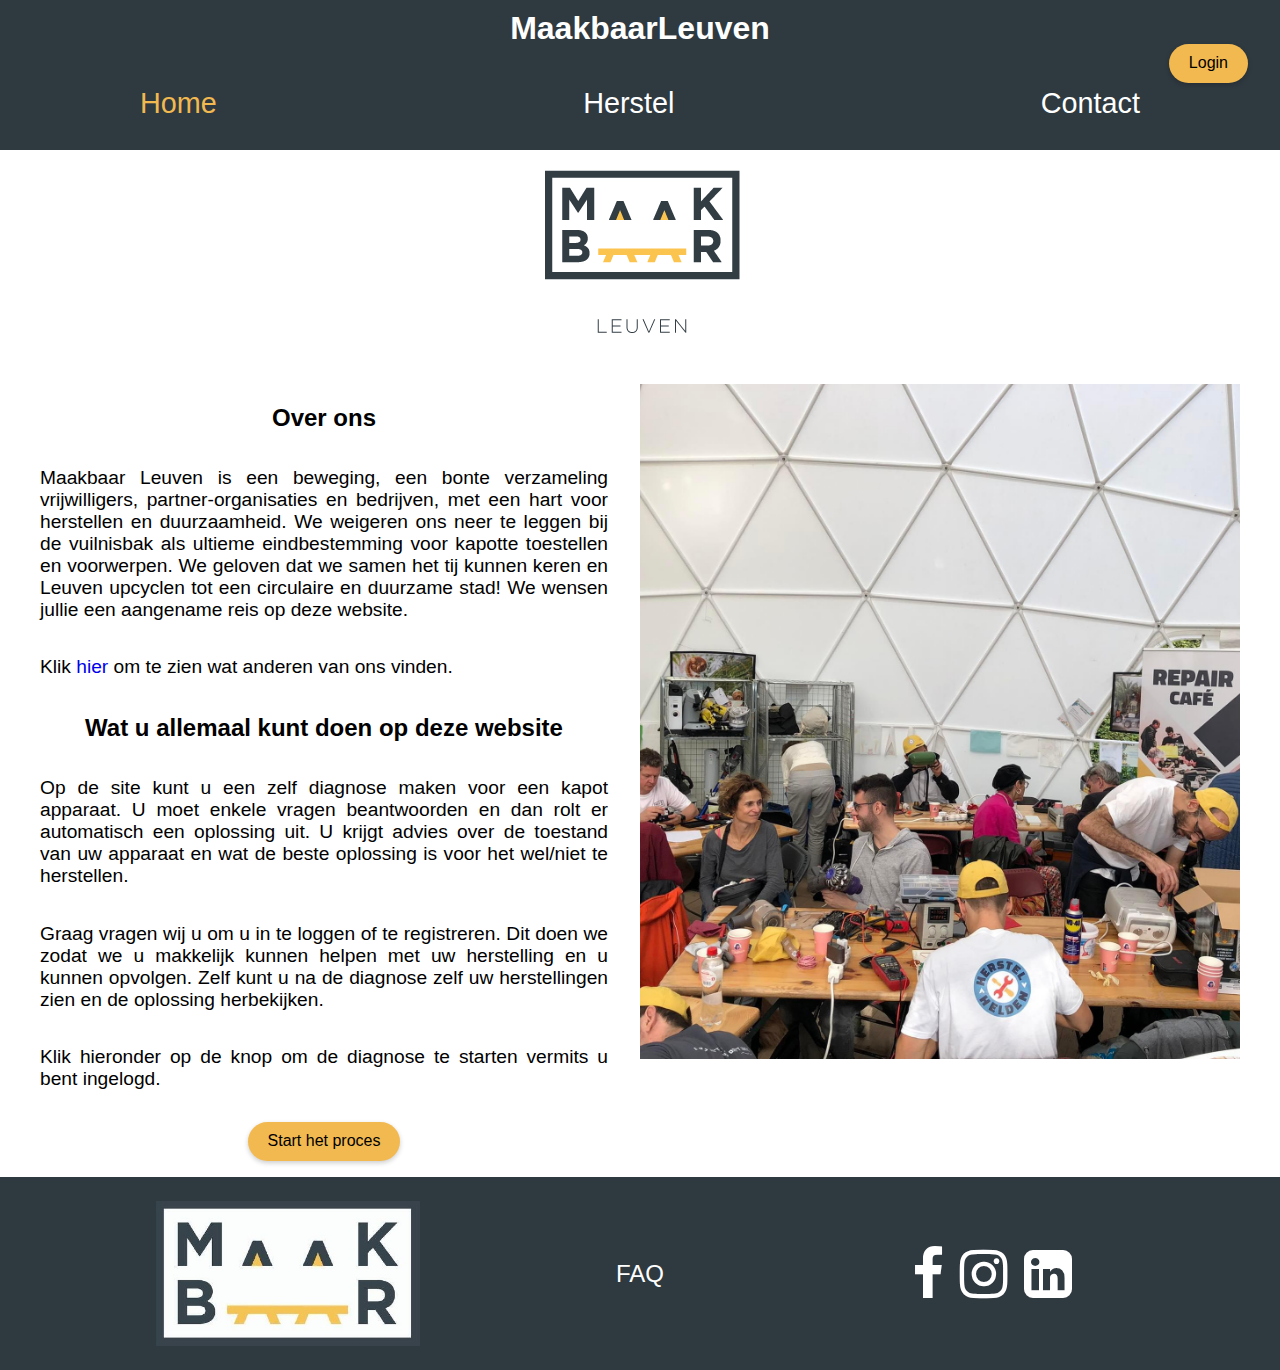
==== commit 23d533be: "added missing favicons" ====
--- a/src/main/resources/templates/index.html
+++ b/src/main/resources/templates/index.html
@@ -1,6 +1,5 @@
 <!DOCTYPE html>
 <html lang="nl">
-
 <head>
 	<meta charset="UTF-8" />
 	<meta name="viewport" content="width=device-width, initial-scale=1.0" />
@@ -12,7 +11,6 @@
 	<script type="text/javascript" src="../js/load_fragment.js" defer></script>
 	<title>MaakbaarLeuven</title>
 </head>
-
 <body>
 	<header id="headerContainer"></header>
 	<main class="home_screen">
@@ -50,12 +48,10 @@
 				</div>
 		</div>
 		</section>
-
 		<div class="image_container">
 			<img src="../images/foto_repair.jpg" alt="Repair cafe">
 		</div>
 	</main>
 	<footer id="footerContainer"></footer>
 </body>
-
 </html>--- a/src/main/resources/style/scss/style.css
+++ b/src/main/resources/style/scss/style.css
@@ -5,13 +5,11 @@
   background-color: rgb(47, 57, 64);
   position: relative;
 }
-
 header h1 {
   display: flex;
   justify-content: center;
   color: rgb(255, 255, 255);
 }
-
 header #login,
 header #logout {
   display: inline-block;
@@ -30,13 +28,11 @@
   top: 1.76rem;
   right: 2rem;
 }
-
 header #login:hover,
 header #logout:hover {
   cursor: pointer;
   transform: scale(1.05);
 }
-
 header #login:active,
 header #login button:focus,
 header #logout:active,
@@ -45,7 +41,6 @@
   /* Remove the focus outline */
   transform: scale(0.95);
 }
-
 header nav ul {
   list-style-type: none;
   padding: 20px;
@@ -54,18 +49,15 @@
   max-width: 1000px;
   margin: auto;
 }
-
 header nav ul a {
   display: block;
   font-size: 1.8rem;
   transition: all 0.3s ease 0s;
   color: rgb(255, 255, 255);
 }
-
 header nav ul a:hover {
   transform: scale(1.05);
 }
-
 header nav ul .current {
   color: rgb(242, 185, 80);
 }
@@ -75,11 +67,9 @@
   padding: 0;
   font-family: Arial, Helvetica, sans-serif;
 }
-
 html p {
   font-size: 1.2rem;
 }
-
 html a {
   text-decoration: none;
 }
@@ -89,15 +79,13 @@
   flex-direction: column;
   align-items: center;
 }
-
 main button {
   display: inline-block;
   padding: 10px 20px;
   background-color: rgb(242, 185, 80);
   color: rgb(0, 0, 0);
   border: none;
-  border-radius: 20px;
-  /* Rounded edges */
+  border-radius: 20px; /* Rounded edges */
   font-size: 16px;
   text-align: center;
   text-decoration: none;
@@ -105,25 +93,19 @@
   margin: 1rem;
   cursor: pointer;
 }
-
 main button:hover {
   cursor: pointer;
   transform: scale(1.05);
 }
-
-main button:active,
-main button button:focus {
-  outline: none;
-  /* Remove the focus outline */
+main button:active, main button button:focus {
+  outline: none; /* Remove the focus outline */
   transform: scale(0.95);
 }
-
 main #button_FAQ {
   display: flex;
   flex-direction: column;
   align-items: center;
 }
-
 main #button_FAQ a {
   margin-top: 2rem;
   margin-bottom: 2rem;
@@ -131,7 +113,6 @@
   color: rgb(0, 0, 0);
   text-decoration: underline;
 }
-
 main #button_FAQ a:hover {
   transition: all 0.3s ease 0s;
   transform: scale(1.05);
@@ -172,6 +153,8 @@
 
 #easter_egg {
   cursor: text;
+  text-decoration: none;
+  color: rgb(0, 0, 0);
 }
 
 #dropdownlabel {
@@ -222,9 +205,6 @@
   box-shadow: 0 0 8px rgba(0, 86, 179, 0.25);
   outline: none;
 }
-input::-moz-placeholder {
-  color: #999;
-}
 input::placeholder {
   color: #999;
 }
@@ -328,8 +308,7 @@
 .home_screen .image_container img {
   width: auto;
   height: 75vh;
-  -o-object-fit: cover;
-     object-fit: cover;
+  object-fit: cover;
 }
 @media (max-width: 960px) {
   .home_screen {
@@ -345,6 +324,10 @@
   }
 }
 
+#recensiepar {
+  align-self: flex-start;
+}
+
 /* Use the original naming conventions */
 #vraag1div,
 #treediv,
@@ -434,8 +417,6 @@
 #vraag1div {
   margin: 0 auto;
   padding: 20px;
-  border: 1px solid #ccc;
-  border-radius: 5px;
 }
 
 /* Style the radio buttons and labels */
@@ -454,7 +435,7 @@
   margin: 10px auto;
 }
 
-#kader {
+.kader {
   display: flex;
   padding: 2rem;
   margin-left: 20rem;
@@ -464,9 +445,30 @@
   background: whitesmoke;
   border-radius: 10px;
   flex-direction: column;
-  -webkit-user-select: none; /* Safari */
-  -ms-user-select: none; /* IE 10 and IE 11 */
-  user-select: none; /* Standard syntax */
+  -webkit-user-select: none;
+  /* Safari */
+  -ms-user-select: none;
+  /* IE 10 and IE 11 */
+  user-select: none;
+  /* Standard syntax */
+}
+
+.kaderSolution {
+  display: flex;
+  padding: 2rem;
+  margin-left: 20rem;
+  margin-right: 20rem;
+  margin-top: 2rem;
+  margin-bottom: 2rem;
+  background: gainsboro;
+  border-radius: 10px;
+  flex-direction: column;
+  -webkit-user-select: none;
+  /* Safari */
+  /* IE 10 and IE 11 */
+  -moz-user-select: none;
+  user-select: none;
+  /* Standard syntax */
 }
 
 .deactivate * {
@@ -537,8 +539,7 @@
   flex-direction: column;
 }
 
-#emailButton,
-#formButton {
+#emailButton, #formButton {
   background-color: rgb(242, 185, 80);
   color: black;
   margin: 5px;
@@ -582,14 +583,12 @@
   margin: 0;
   background-color: rgb(47, 57, 64);
 }
-
 footer h3 {
   text-transform: capitalize;
   line-height: 3rem;
   font-size: 1.8rem;
   margin: auto;
 }
-
 footer div {
   align-self: center;
   display: flex;
@@ -600,31 +599,26 @@
   gap: 1rem;
   flex-direction: column;
 }
-
 footer ul {
   list-style: none;
   padding-left: 0;
   display: flex;
   flex-direction: column;
 }
-
 footer .socials {
   flex-direction: row;
   gap: 1rem;
   font-size: 3.5rem;
   vertical-align: auto;
 }
-
 footer .socials :hover {
   transition: all 0.3s ease 0s;
   color: rgb(242, 185, 80);
   transform: scale(1.05);
 }
-
 footer .socials li a {
   color: white;
 }
-
 footer p {
   text-transform: capitalize;
   max-width: none;
@@ -634,7 +628,6 @@
   word-spacing: 0.07rem;
   margin-bottom: 0;
 }
-
 footer span {
   text-transform: uppercase;
   font-weight: 200;
@@ -665,30 +658,9 @@
   /* Safari */
   -ms-user-select: none;
   /* IE 10 and IE 11 */
-  -moz-user-select: none;
   user-select: none;
   /* Standard syntax */
 }
-
-.kaderSolution {
-  display: flex;
-  padding: 2rem;
-  margin-left: 20rem;
-  margin-right: 20rem;
-  margin-top: 2rem;
-  margin-bottom: 2rem;
-  background: gainsboro;
-  border-radius: 10px;
-  flex-direction: column;
-  -webkit-user-select: none;
-  /* Safari */
-  /* IE 10 and IE 11 */
-  -moz-user-select: none;
-  user-select: none;
-  /* Standard syntax */
-}
-
-
 
 .vraag {
   display: flex;
@@ -840,7 +812,6 @@
   background-repeat: no-repeat;
   border-radius: 8px;
   box-shadow: 1px 2px 8px rgba(0, 0, 0, 0.65);
-  height: -moz-fit-content;
   height: fit-content;
   margin: 6rem auto 8.1rem auto;
   width: 329px;
@@ -933,7 +904,6 @@
   bottom: 30px;
   transform: translateX(-50%);
 }
-
 .toast.show {
   visibility: visible;
   animation: fadein 0.5s, fadeout 0.5s 2.5s;
@@ -944,25 +914,21 @@
     bottom: 0;
     opacity: 0;
   }
-
   to {
     bottom: 30px;
     opacity: 1;
   }
 }
-
 @keyframes fadeout {
   from {
     bottom: 30px;
     opacity: 1;
   }
-
   to {
     bottom: 0;
     opacity: 0;
   }
 }
-
 .bodyRepair {
   font-family: "Arial", sans-serif;
   margin: 0;
@@ -990,7 +956,6 @@
   padding: 20px;
   text-align: center;
 }
-
 #repairItem:hover {
   cursor: pointer;
   transition: all 0.3s ease 0s;
@@ -1029,7 +994,6 @@
   /* Safari */
   -ms-user-select: none;
   /* IE 10 and IE 11 */
-  -moz-user-select: none;
   user-select: none;
   /* Standard syntax */
   text-align: center;
@@ -1049,12 +1013,18 @@
   display: flex;
   flex-direction: row;
   align-items: flex-start;
+}
 
 #agendaHyperlink {
   color: rgb(242, 185, 80);
 }
 #agendaHyperlink:hover {
   font-weight: bold;
+}
+
+#oplossingButton, #terugButton {
+  margin: 0.5rem auto;
+  width: 15rem;
 }
 
 table {
@@ -1063,15 +1033,12 @@
   border-collapse: collapse;
   font-family: "Arial", sans-serif;
 }
-
-table th,
-table td {
+table th, table td {
   padding: 15px;
   text-align: left;
   vertical-align: middle;
   border-bottom: 1px solid #e1e1e1;
 }
-
 table th {
   background: linear-gradient(145deg, #6c757d, #5D6975);
   color: white;
@@ -1079,11 +1046,9 @@
   text-transform: uppercase;
   letter-spacing: 0.1em;
 }
-
 table tr:nth-child(even) {
   background-color: #fafafa;
 }
-
 table tr:hover {
   background-color: #f5f5f5;
 }
@@ -1099,41 +1064,4 @@
   font-size: 12px;
   margin: 2px 2px;
   cursor: hand;
-}
-
-.vraag_container {
-  min-width: 30rem;
-  font-size: 1.3rem
-}
-
-.vraag_container label,
-.vraag_container button,
-.vraag_container p {
-  font-size: 1.3rem
-}
-
-.solutiondiv p {
-  font-size: 1.3rem
-}
-
-#maindiv label,
-#maindiv button {
-  font-size: 1.3rem
-}
-
-#nextdiv label,
-#maindiv button {
-  font-size: 1.3rem
-}
-
-.vraag_button,
-#start {
-  margin: 1rem auto;
-  grid-column: span 2;
-  width: 15rem;
-}
-
-#oplossingButton, #terugButton{
-  margin: 0.5rem auto;
-  width: 15rem;
-}
+}/*# sourceMappingURL=style.css.map */